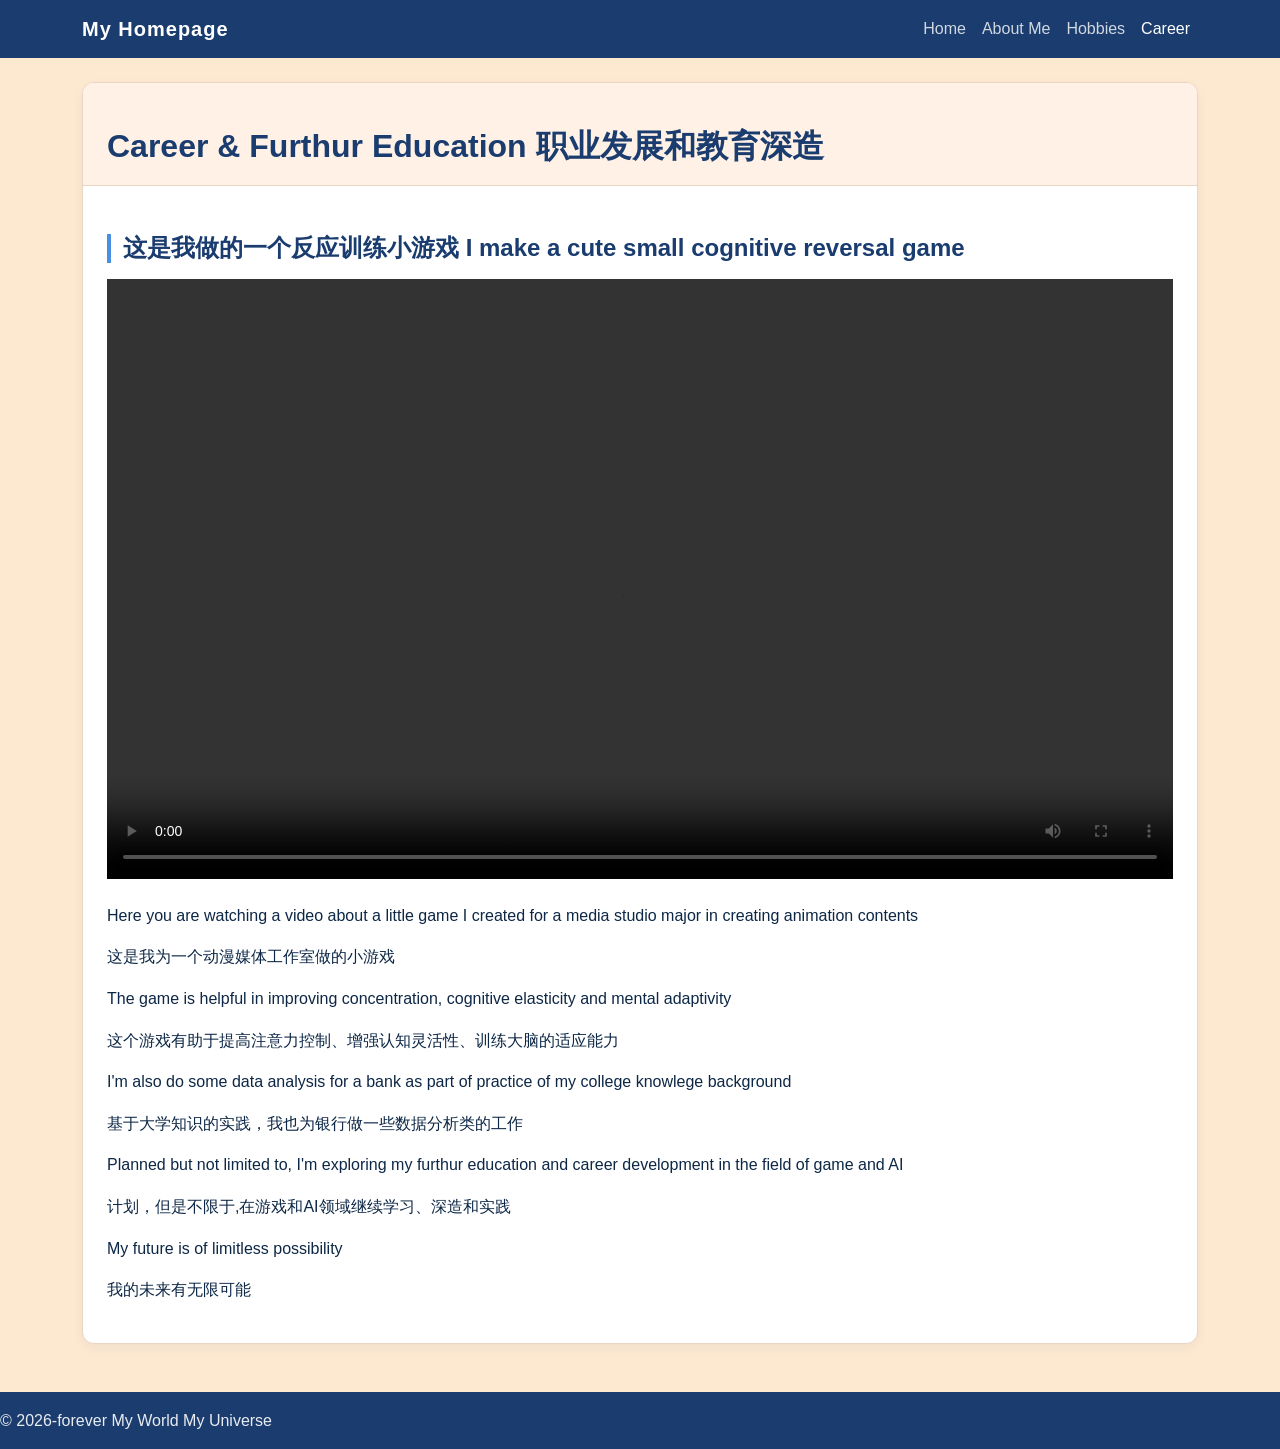
==== career.html @ efe234ab "Add files via upload" ====
<!DOCTYPE html>
<html lang="en">
<head>
    <meta charset="UTF-8">
    <meta name="viewport" content="width=device-width, initial-scale=1.0">
    <title>Career</title>
    <link href="https://cdn.jsdelivr.net/npm/bootstrap@5.3.8/dist/css/bootstrap.min.css" rel="stylesheet">
    <link href="style.css" rel="stylesheet">
</head>
<body>
    <nav class="navbar navbar-expand-lg navbar-dark">
        <div class="container">
            <a class="navbar-brand" href="index.html">My Homepage</a>
            <button class="navbar-toggler" type="button" data-bs-toggle="collapse" data-bs-target="#navbarNav">
                <span class="navbar-toggler-icon"></span>
            </button>
            <div class="collapse navbar-collapse" id="navbarNav">
                <ul class="navbar-nav ms-auto">
                    <li class="nav-item"><a class="nav-link" href="index.html">Home</a></li>
                    <li class="nav-item"><a class="nav-link" href="about.html">About Me</a></li>
                    <li class="nav-item"><a class="nav-link" href="hobbies.html">Hobbies</a></li>
                    <li class="nav-item"><a class="nav-link active" aria-current="page" href="career.html">Career</a></li>
                </ul>
            </div>
        </div>
    </nav>

    <div class="container mt-4">
        <div class="card">
            <div class="card-header">
                <h2>Career & Furthur Education  职业发展和教育深造</h2>
            </div>
            <div class="card-body">
                <h3 class="mb-3">这是我做的一个反应训练小游戏 I make a cute small cognitive reversal game   </h3>
                
                <!-- 视频区域 -->
                <div class="row mb-4">
                    <div class="col-12">
                        <div class="ratio ratio-16x9">
                            <video id="standardVideo" controls class="w-100">
                                <source src="asset\career.mp4" type="video/mp4">
                                您的浏览器不支持视频播放。
                            </video>
                        </div>
                    </div>
                </div>

                <p>Here you are watching a video about a little game I created for a media studio major in creating animation contents</p>
                <p>这是我为一个动漫媒体工作室做的小游戏</p>
                <p>The game is helpful in improving concentration, cognitive elasticity and mental adaptivity</p>
                <p>这个游戏有助于提高注意力控制、增强认知灵活性、训练大脑的适应能力</p>
                <p>I'm also do some data analysis for a bank as part of practice of my college knowlege background</p>
                <p>基于大学知识的实践，我也为银行做一些数据分析类的工作</p>
                <p>Planned but not limited to, I'm exploring my furthur education and career development in the field of game and AI</p>
                <p>计划，但是不限于,在游戏和AI领域继续学习、深造和实践</p>
                <p>My future is of limitless possibility</p>
                <p>我的未来有无限可能</p>
            </div>
        </div>
    </div>

    <footer class="text-center py-3 mt-5">
        <p>&copy; 2026-forever My World My Universe</p>
    </footer>

    <script src="https://cdn.jsdelivr.net/npm/bootstrap@5.3.8/dist/js/bootstrap.bundle.min.js"></script>
</body>
</html>
---- style.css ----
/* ========================================
   主色调定义
   ======================================== */
:root {
    --primary-blue: #1A3C6E;      /* 深蓝色 - 用于主要文字和标题 */
    --text-blue: #0D2746;         /* 更深的蓝 - 用于段落文字，确保高对比度 */
    --apricot-bg: #FDE8D0;        /* 淡雅杏粉 - 用于页面和卡片背景 */
    --apricot-light: #FFF1E6;     /* 极淡杏粉 - 用于卡片头部或特定区块 */
    --accent-blue: #4A90E2;       /* 强调蓝 - 用于链接或交互元素 */
    --border-color: #E8D5C4;      /* 边框色 - 柔和的杏粉调 */
}

/* ========================================
   基础重置与全局样式
   ======================================== */
body {
    background-color: var(--apricot-bg);
    color: var(--text-blue);
    font-family: -apple-system, BlinkMacSystemFont, "Segoe UI", Roboto, "Helvetica Neue", Arial, sans-serif;
    line-height: 1.6;
    /* 确保文字在浅色背景上清晰可读 */
    color: var(--text-blue);
}

/* ========================================
   导航栏自定义
   ======================================== */
.navbar {
    background-color: var(--primary-blue) !important;
}

.navbar-brand {
    color: #FFFFFF !important;
    font-weight: 700;
    letter-spacing: 1px;
}

.navbar-nav .nav-link {
    color: rgba(255, 255, 255, 0.8) !important; /* 半透明白，更柔和 */
    transition: color 0.3s ease;
}

.navbar-nav .nav-link:hover,
.navbar-nav .nav-link.active {
    color: #FFFFFF !important;
}

/* 当前活动页面的下划线指示器 */
.navbar-nav .nav-item.active .nav-link {
    border-bottom: 2px solid var(--apricot-bg);
}

/* 移动端折叠菜单的背景 */
@media (max-width: 991.98px) {
    .navbar-collapse {
        background-color: rgba(26, 60, 110, 0.98);
        border-top: 1px solid rgba(255, 255, 255, 0.1);
    }
}

/* ========================================
   卡片组件样式
   ======================================== */
.card {
    background-color: #FFFFFF;
    border: 1px solid var(--border-color);
    border-radius: 12px;
    box-shadow: 0 4px 12px rgba(26, 60, 110, 0.05); /* 非常柔和的阴影 */
    overflow: hidden; /* 确保圆角应用于内容 */
}

.card-header {
    background-color: var(--apricot-light) !important;
    border-bottom: 1px solid var(--border-color);
    color: var(--primary-blue) !important;
    padding: 1.25rem 1.5rem;
}

.card-header h2 {
    margin-bottom: 0;
    font-weight: 700;
    color: var(--primary-blue);
}

.card-body {
    padding: 1.5rem;
}

/* ========================================
   标题与段落样式
   ======================================== */
h2, h3, h4, h5, h6 {
    color: var(--primary-blue);
    font-weight: 700;
    margin-top: 1.5rem;
    margin-bottom: 0.75rem;
}

h3 {
    font-size: 1.5rem;
    border-left: 4px solid var(--accent-blue);
    padding-left: 0.75rem;
    margin-bottom: 1rem;
}

p {
    color: var(--text-blue);
    margin-bottom: 1rem;
    text-align: justify;
}

/* ========================================
   链接样式
   ======================================== */
a {
    color: var(--accent-blue);
    text-decoration: none;
    transition: color 0.2s ease;
}

a:hover {
    color: var(--primary-blue);
    text-decoration: underline;
}

/* ========================================
   页脚样式
   ======================================== */
footer {
    background-color: var(--primary-blue) !important;
    color: #FFFFFF !important;
    margin-top: auto; /* 如果使用了flex布局，这确保页脚在底部 */
}

footer p {
    color: rgba(255, 255, 255, 0.9) !important;
    margin-bottom: 0;
}

/* ========================================
   响应式调整
   ======================================== */
@media (max-width: 768px) {
    h3 {
        font-size: 1.25rem;
    }
    
    .card-body {
        padding: 1rem;
    }
}
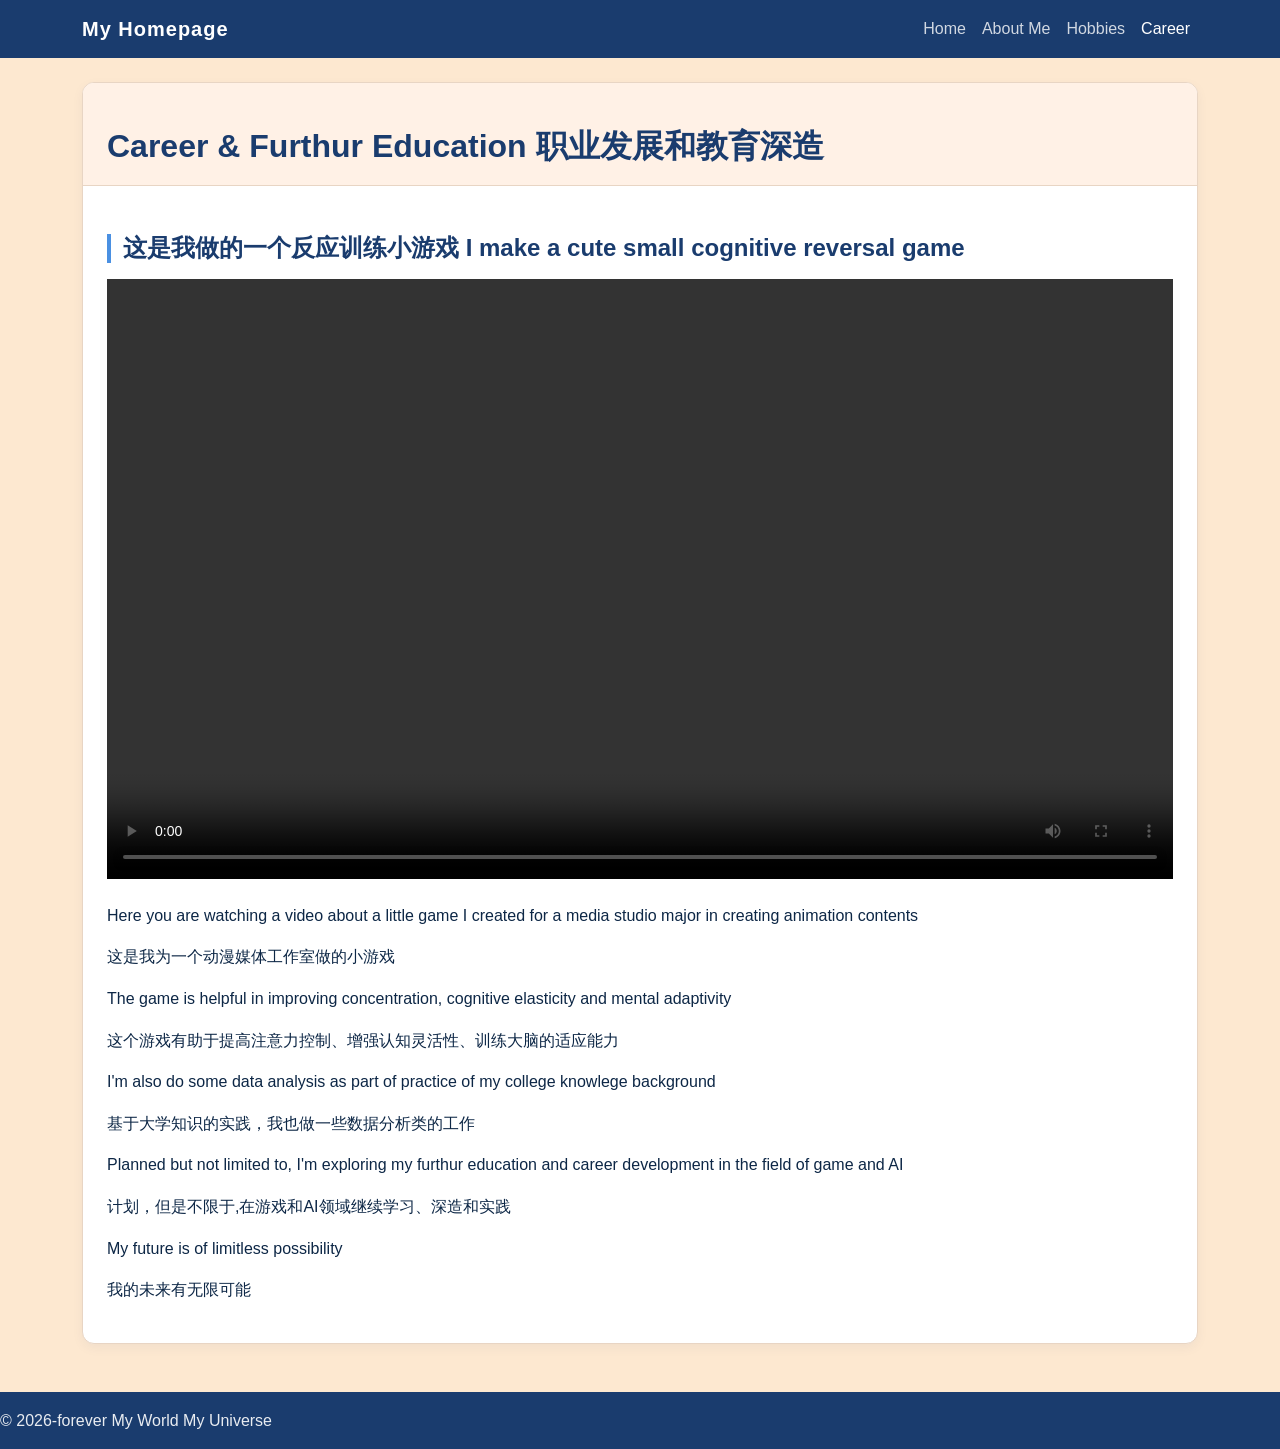
==== commit 447361df: "Update career.html" ====
--- a/career.html
+++ b/career.html
@@ -49,8 +49,8 @@
                 <p>这是我为一个动漫媒体工作室做的小游戏</p>
                 <p>The game is helpful in improving concentration, cognitive elasticity and mental adaptivity</p>
                 <p>这个游戏有助于提高注意力控制、增强认知灵活性、训练大脑的适应能力</p>
-                <p>I'm also do some data analysis for a bank as part of practice of my college knowlege background</p>
-                <p>基于大学知识的实践，我也为银行做一些数据分析类的工作</p>
+                <p>I'm also do some data analysis  as part of practice of my college knowlege background</p>
+                <p>基于大学知识的实践，我也做一些数据分析类的工作</p>
                 <p>Planned but not limited to, I'm exploring my furthur education and career development in the field of game and AI</p>
                 <p>计划，但是不限于,在游戏和AI领域继续学习、深造和实践</p>
                 <p>My future is of limitless possibility</p>
